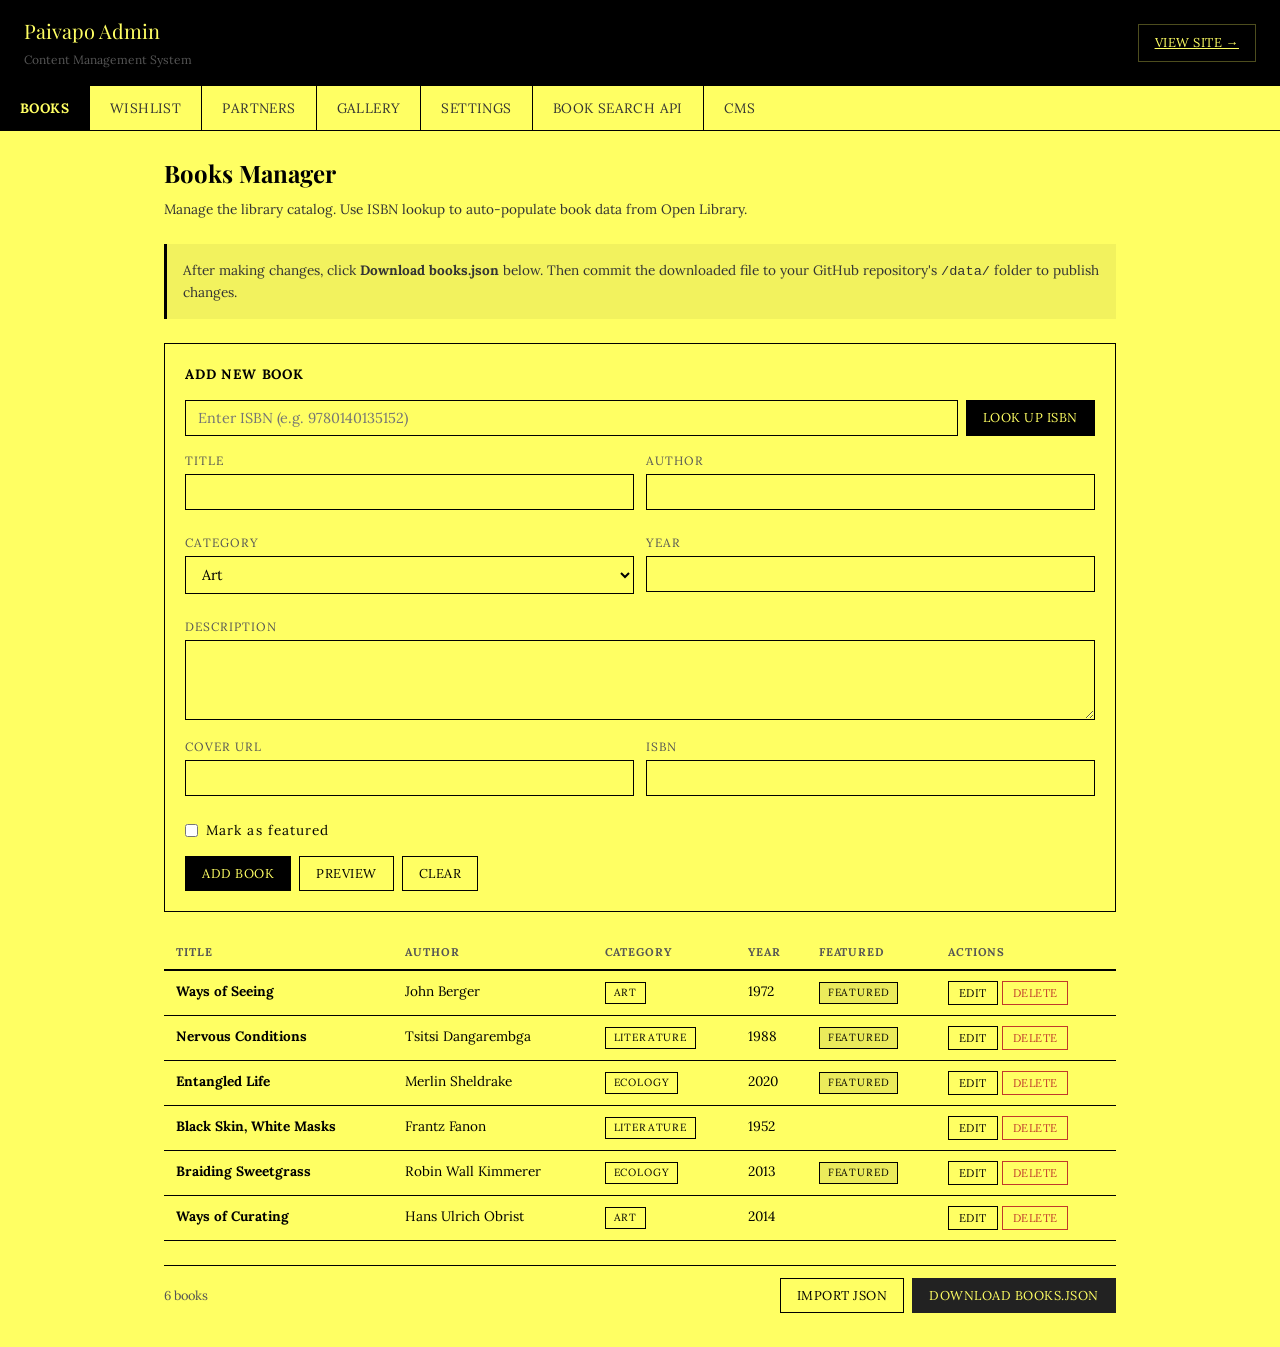
==== admin/index.html @ 8b125a79 "feat: full-width layout, grey borders, Decap CMS, and Open Library book search - Increase max-width " ====
<!DOCTYPE html>
<html lang="en">
<head>
  <meta charset="UTF-8">
  <meta name="viewport" content="width=device-width, initial-scale=1.0">
  <title>Admin — Paivapo Institution</title>
  <style>
    :root {
      --bg: #FFFF63;
      --surface: #FFFF63;
      --text: #000;
      --text-2: #333;
      --text-3: #555;
      --accent: #000;
      --accent-dark: #000;
      --border: #000;
      --danger: #C0392B;
      --success: #222;
      --font: 'Lora', Georgia, serif;
      --serif: 'Playfair Display', Georgia, serif;
    }

    * { margin: 0; padding: 0; box-sizing: border-box; }

    body {
      font-family: var(--font);
      background: var(--bg);
      color: var(--text);
      line-height: 1.5;
    }

    /* Layout */
    .admin-header {
      background: var(--text);
      color: var(--bg);
      padding: 16px 24px;
      display: flex;
      align-items: center;
      justify-content: space-between;
    }

    .admin-header h1 {
      font-family: var(--serif);
      font-size: 1.25rem;
      font-weight: 400;
    }

    .admin-header small {
      color: var(--text-3);
      font-size: 0.75rem;
    }

    .admin-nav {
      display: flex;
      gap: 0;
      background: var(--bg);
      padding: 0;
      border-bottom: 1px solid var(--border);
    }

    .admin-nav button {
      font-family: var(--font);
      font-size: 0.85rem;
      padding: 12px 20px;
      background: var(--surface);
      border: none;
      border-right: 1px solid var(--border);
      cursor: pointer;
      color: var(--text-2);
      letter-spacing: 0.03em;
      text-transform: uppercase;
      transition: all 0.2s;
    }

    .admin-nav button:hover { background: var(--text); color: var(--bg); }
    .admin-nav button.active {
      background: var(--text);
      color: var(--bg);
      font-weight: 700;
    }

    .panel { display: none; padding: 24px; max-width: 1000px; margin: 0 auto; }
    .panel.active { display: block; }

    .instructions {
      background: rgba(0,0,0,0.05);
      border-left: 3px solid var(--accent);
      padding: 16px;
      margin-bottom: 24px;
      font-size: 0.85rem;
      color: var(--text-2);
    }

    /* Form elements */
    label {
      display: block;
      font-size: 0.75rem;
      text-transform: uppercase;
      letter-spacing: 0.08em;
      color: var(--text-3);
      margin-bottom: 4px;
    }

    input, select, textarea {
      font-family: var(--font);
      font-size: 0.9rem;
      padding: 8px 12px;
      border: 1px solid var(--border);
      background: var(--surface);
      width: 100%;
      outline: none;
      transition: border-color 0.2s;
    }

    input:focus, select:focus, textarea:focus {
      border-color: var(--accent);
    }

    textarea { min-height: 80px; resize: vertical; }

    .form-row {
      display: grid;
      grid-template-columns: 1fr 1fr;
      gap: 12px;
      margin-bottom: 12px;
    }

    .form-group { margin-bottom: 12px; }

    .form-actions {
      display: flex;
      gap: 8px;
      margin-top: 16px;
    }

    /* Buttons */
    .btn {
      font-family: var(--font);
      font-size: 0.8rem;
      letter-spacing: 0.04em;
      text-transform: uppercase;
      padding: 8px 16px;
      border: 1px solid transparent;
      cursor: pointer;
      transition: all 0.2s;
    }

    .btn-primary { background: var(--accent); color: var(--bg); border-color: var(--accent); }
    .btn-primary:hover { background: var(--text-2); }
    .btn-outline { background: transparent; border-color: var(--border); color: var(--text); }
    .btn-outline:hover { border-color: var(--accent); color: var(--accent); }
    .btn-danger { background: transparent; border-color: var(--danger); color: var(--danger); }
    .btn-danger:hover { background: var(--danger); color: #fff; }
    .btn-success { background: var(--success); color: var(--bg); border-color: var(--success); }
    .btn-sm { padding: 4px 10px; font-size: 0.7rem; }

    /* Tables */
    table {
      width: 100%;
      border-collapse: collapse;
      margin-top: 16px;
      font-size: 0.85rem;
    }

    th {
      text-align: left;
      font-size: 0.7rem;
      text-transform: uppercase;
      letter-spacing: 0.08em;
      color: var(--text-3);
      padding: 8px 12px;
      border-bottom: 2px solid var(--border);
    }

    td {
      padding: 10px 12px;
      border-bottom: 1px solid var(--border);
      vertical-align: top;
    }

    tr:hover { background: rgba(0,0,0,0.05); }

    .tag {
      display: inline-block;
      font-size: 0.65rem;
      text-transform: uppercase;
      letter-spacing: 0.08em;
      padding: 2px 8px;
      border: 1px solid var(--border);
      color: var(--accent);
    }

    .tag--featured { border-color: var(--accent); background: rgba(0,0,0,0.08); }

    /* Section header */
    .section-title {
      font-family: var(--serif);
      font-size: 1.5rem;
      margin-bottom: 8px;
    }

    .section-desc {
      color: var(--text-2);
      font-size: 0.85rem;
      margin-bottom: 24px;
    }

    /* Card form area */
    .add-form {
      background: var(--surface);
      border: 1px solid var(--border);
      padding: 20px;
      margin-bottom: 24px;
    }

    .add-form h3 {
      font-size: 0.85rem;
      text-transform: uppercase;
      letter-spacing: 0.06em;
      color: var(--accent);
      margin-bottom: 16px;
    }

    /* ISBN lookup */
    .isbn-row {
      display: flex;
      gap: 8px;
      margin-bottom: 16px;
    }

    .isbn-row input { flex: 1; }

    .status-msg {
      font-size: 0.8rem;
      padding: 8px 12px;
      margin-top: 8px;
    }

    .status-msg.success { color: var(--success); background: rgba(39,174,96,0.08); }
    .status-msg.error { color: var(--danger); background: rgba(192,57,43,0.08); }

    /* Preview */
    .preview-card {
      border: 1px solid var(--border);
      display: flex;
      gap: 16px;
      padding: 16px;
      margin-top: 16px;
      background: var(--bg);
    }

    .preview-card img {
      width: 80px;
      height: 120px;
      object-fit: cover;
      background: var(--border);
    }

    .preview-card h4 {
      font-family: var(--serif);
      font-size: 1.1rem;
      margin-bottom: 4px;
    }

    .preview-card p {
      font-size: 0.8rem;
      color: var(--text-2);
      margin-bottom: 4px;
    }

    .checkbox-group {
      display: flex;
      align-items: center;
      gap: 8px;
    }

    .checkbox-group input[type="checkbox"] {
      width: auto;
    }

    /* Export bar */
    .export-bar {
      display: flex;
      justify-content: space-between;
      align-items: center;
      padding: 12px 0;
      border-top: 1px solid var(--border);
      margin-top: 24px;
    }

    .export-bar span {
      font-size: 0.8rem;
      color: var(--text-3);
    }

    @media (max-width: 768px) {
      .form-row { grid-template-columns: 1fr; }
      .admin-nav { flex-wrap: wrap; }
      .admin-nav button { flex: 1; min-width: 100px; text-align: center; }
    }
  </style>
  <link rel="preconnect" href="https://fonts.googleapis.com">
  <link rel="preconnect" href="https://fonts.gstatic.com" crossorigin>
  <link href="https://fonts.googleapis.com/css2?family=Playfair+Display:wght@400;700;900&family=Lora:wght@400;500;700&display=swap" rel="stylesheet">
</head>
<body>

  <header class="admin-header">
    <div>
      <h1>Paivapo Admin</h1>
      <small>Content Management System</small>
    </div>
    <a href="../index.html" class="btn btn-outline" style="color:var(--bg);border-color:rgba(255,255,99,0.3);">View Site &rarr;</a>
  </header>

  <nav class="admin-nav">
    <button class="active" data-panel="books">Books</button>
    <button data-panel="wishlist">Wishlist</button>
    <button data-panel="partners">Partners</button>
    <button data-panel="gallery">Gallery</button>
    <button data-panel="settings">Settings</button>
    <a href="book-search.html" style="font-family:var(--font);font-size:0.85rem;padding:12px 20px;background:var(--surface);border:none;border-right:1px solid var(--border);color:var(--text-2);letter-spacing:0.03em;text-transform:uppercase;text-decoration:none;display:flex;align-items:center;">Book Search API</a>
    <a href="/cms/" style="font-family:var(--font);font-size:0.85rem;padding:12px 20px;background:var(--surface);border:none;color:var(--text-2);letter-spacing:0.03em;text-transform:uppercase;text-decoration:none;display:flex;align-items:center;">CMS</a>
  </nav>

  <!-- ==================== BOOKS PANEL ==================== -->
  <div id="panel-books" class="panel active">
    <h2 class="section-title">Books Manager</h2>
    <p class="section-desc">Manage the library catalog. Use ISBN lookup to auto-populate book data from Open Library.</p>

    <div class="instructions">
      After making changes, click <strong>Download books.json</strong> below. Then commit the downloaded file to your GitHub repository's <code>/data/</code> folder to publish changes.
    </div>

    <div class="add-form">
      <h3>Add New Book</h3>

      <!-- ISBN Lookup -->
      <div class="isbn-row">
        <input type="text" id="isbn-input" placeholder="Enter ISBN (e.g. 9780140135152)">
        <button class="btn btn-primary" id="isbn-lookup">Look Up ISBN</button>
      </div>
      <div id="isbn-status"></div>

      <div class="form-row">
        <div class="form-group">
          <label for="book-title">Title</label>
          <input type="text" id="book-title">
        </div>
        <div class="form-group">
          <label for="book-author">Author</label>
          <input type="text" id="book-author">
        </div>
      </div>
      <div class="form-row">
        <div class="form-group">
          <label for="book-category">Category</label>
          <select id="book-category">
            <option value="art">Art</option>
            <option value="ecology">Ecology</option>
            <option value="literature">Literature</option>
          </select>
        </div>
        <div class="form-group">
          <label for="book-year">Year</label>
          <input type="number" id="book-year">
        </div>
      </div>
      <div class="form-group">
        <label for="book-description">Description</label>
        <textarea id="book-description"></textarea>
      </div>
      <div class="form-row">
        <div class="form-group">
          <label for="book-cover">Cover URL</label>
          <input type="text" id="book-cover">
        </div>
        <div class="form-group">
          <label for="book-isbn-val">ISBN</label>
          <input type="text" id="book-isbn-val" readonly>
        </div>
      </div>
      <div class="checkbox-group" style="margin-bottom:12px;">
        <input type="checkbox" id="book-featured">
        <label for="book-featured" style="margin:0;text-transform:none;font-size:0.85rem;color:var(--text);">Mark as featured</label>
      </div>

      <!-- Preview -->
      <div id="book-preview" style="display:none;">
        <label style="margin-bottom:8px;">Preview</label>
        <div class="preview-card">
          <img id="preview-cover" src="" alt="Book cover preview">
          <div>
            <h4 id="preview-title"></h4>
            <p id="preview-author"></p>
            <p id="preview-category" style="color:var(--accent);text-transform:uppercase;font-size:0.7rem;letter-spacing:0.08em;"></p>
            <p id="preview-desc"></p>
          </div>
        </div>
      </div>

      <div class="form-actions">
        <button class="btn btn-primary" id="add-book">Add Book</button>
        <button class="btn btn-outline" id="preview-book">Preview</button>
        <button class="btn btn-outline" id="clear-book-form">Clear</button>
      </div>
    </div>

    <table id="books-table">
      <thead>
        <tr>
          <th>Title</th>
          <th>Author</th>
          <th>Category</th>
          <th>Year</th>
          <th>Featured</th>
          <th>Actions</th>
        </tr>
      </thead>
      <tbody></tbody>
    </table>

    <div class="export-bar">
      <span id="books-count">0 books</span>
      <div style="display:flex;gap:8px;">
        <button class="btn btn-outline" id="import-books">Import JSON</button>
        <button class="btn btn-success" id="export-books">Download books.json</button>
      </div>
    </div>
    <input type="file" id="import-books-file" accept=".json" style="display:none">
  </div>

  <!-- ==================== WISHLIST PANEL ==================== -->
  <div id="panel-wishlist" class="panel">
    <h2 class="section-title">Wishlist Manager</h2>
    <p class="section-desc">Books we need — titles displayed on the "Books We Need" page.</p>

    <div class="instructions">
      After making changes, click <strong>Download wishlist.json</strong>. Commit the file to <code>/data/</code> to publish.
    </div>

    <div class="add-form">
      <h3>Add Wishlist Item</h3>
      <div class="form-row">
        <div class="form-group">
          <label for="wish-title">Title</label>
          <input type="text" id="wish-title">
        </div>
        <div class="form-group">
          <label for="wish-author">Author</label>
          <input type="text" id="wish-author">
        </div>
      </div>
      <div class="form-row">
        <div class="form-group">
          <label for="wish-category">Category</label>
          <select id="wish-category">
            <option value="art">Art</option>
            <option value="ecology">Ecology</option>
            <option value="literature">Literature</option>
          </select>
        </div>
        <div class="form-group">
          <label for="wish-amazon">Amazon URL</label>
          <input type="url" id="wish-amazon">
        </div>
      </div>
      <div class="form-group">
        <label for="wish-reason">Why We Need It</label>
        <textarea id="wish-reason"></textarea>
      </div>
      <div class="form-actions">
        <button class="btn btn-primary" id="add-wish">Add to Wishlist</button>
        <button class="btn btn-outline" id="clear-wish-form">Clear</button>
      </div>
    </div>

    <table id="wishlist-table">
      <thead>
        <tr>
          <th>Title</th>
          <th>Author</th>
          <th>Category</th>
          <th>Reason</th>
          <th>Actions</th>
        </tr>
      </thead>
      <tbody></tbody>
    </table>

    <div class="export-bar">
      <span id="wishlist-count">0 items</span>
      <div style="display:flex;gap:8px;">
        <button class="btn btn-outline" id="import-wishlist">Import JSON</button>
        <button class="btn btn-success" id="export-wishlist">Download wishlist.json</button>
      </div>
    </div>
    <input type="file" id="import-wishlist-file" accept=".json" style="display:none">
  </div>

  <!-- ==================== PARTNERS PANEL ==================== -->
  <div id="panel-partners" class="panel">
    <h2 class="section-title">Partners Manager</h2>
    <p class="section-desc">Manage partners and sponsors displayed on the Partners page.</p>

    <div class="instructions">
      After making changes, click <strong>Download partners.json</strong>. Commit the file to <code>/data/</code> to publish.
    </div>

    <div class="add-form">
      <h3>Add Partner</h3>
      <div class="form-row">
        <div class="form-group">
          <label for="partner-name">Name</label>
          <input type="text" id="partner-name">
        </div>
        <div class="form-group">
          <label for="partner-tier">Tier</label>
          <select id="partner-tier">
            <option value="founding">Founding Partner</option>
            <option value="partner">Partner</option>
            <option value="supporter">Supporter</option>
          </select>
        </div>
      </div>
      <div class="form-row">
        <div class="form-group">
          <label for="partner-url">Website URL</label>
          <input type="url" id="partner-url">
        </div>
        <div class="form-group">
          <label for="partner-logo">Logo URL</label>
          <input type="text" id="partner-logo" value="/assets/images/placeholder.svg">
        </div>
      </div>
      <div class="form-group">
        <label for="partner-desc">Description</label>
        <textarea id="partner-desc"></textarea>
      </div>
      <div class="form-actions">
        <button class="btn btn-primary" id="add-partner">Add Partner</button>
        <button class="btn btn-outline" id="clear-partner-form">Clear</button>
      </div>
    </div>

    <table id="partners-table">
      <thead>
        <tr>
          <th>Name</th>
          <th>Tier</th>
          <th>URL</th>
          <th>Actions</th>
        </tr>
      </thead>
      <tbody></tbody>
    </table>

    <div class="export-bar">
      <span id="partners-count">0 partners</span>
      <div style="display:flex;gap:8px;">
        <button class="btn btn-outline" id="import-partners">Import JSON</button>
        <button class="btn btn-success" id="export-partners">Download partners.json</button>
      </div>
    </div>
    <input type="file" id="import-partners-file" accept=".json" style="display:none">
  </div>

  <!-- ==================== GALLERY PANEL ==================== -->
  <div id="panel-gallery" class="panel">
    <h2 class="section-title">Gallery Manager</h2>
    <p class="section-desc">Manage photos displayed on the Visit Us page.</p>

    <div class="instructions">
      After making changes, click <strong>Download gallery.json</strong>. Commit the file to <code>/data/</code> to publish.
    </div>

    <div class="add-form">
      <h3>Add Image</h3>
      <div class="form-row">
        <div class="form-group">
          <label for="gallery-url">Image URL</label>
          <input type="text" id="gallery-url" value="/assets/images/placeholder.svg">
        </div>
        <div class="form-group">
          <label for="gallery-alt">Alt Text</label>
          <input type="text" id="gallery-alt">
        </div>
      </div>
      <div class="form-group">
        <label for="gallery-caption">Caption</label>
        <input type="text" id="gallery-caption">
      </div>
      <div class="form-actions">
        <button class="btn btn-primary" id="add-gallery">Add Image</button>
        <button class="btn btn-outline" id="clear-gallery-form">Clear</button>
      </div>
    </div>

    <table id="gallery-table">
      <thead>
        <tr>
          <th>Image</th>
          <th>Caption</th>
          <th>Alt Text</th>
          <th>Actions</th>
        </tr>
      </thead>
      <tbody></tbody>
    </table>

    <div class="export-bar">
      <span id="gallery-count">0 images</span>
      <div style="display:flex;gap:8px;">
        <button class="btn btn-outline" id="import-gallery">Import JSON</button>
        <button class="btn btn-success" id="export-gallery">Download gallery.json</button>
      </div>
    </div>
    <input type="file" id="import-gallery-file" accept=".json" style="display:none">
  </div>

  <!-- ==================== SETTINGS PANEL ==================== -->
  <div id="panel-settings" class="panel">
    <h2 class="section-title">Site Settings</h2>
    <p class="section-desc">Edit site-wide settings — tagline, contact info, opening date, and more.</p>

    <div class="instructions">
      After making changes, click <strong>Download settings.json</strong>. Commit the file to <code>/data/</code> to publish.
    </div>

    <div class="add-form">
      <div class="form-group">
        <label for="set-name">Site Name</label>
        <input type="text" id="set-name">
      </div>
      <div class="form-group">
        <label for="set-tagline">Tagline</label>
        <input type="text" id="set-tagline">
      </div>
      <div class="form-group">
        <label for="set-mission">Mission Statement</label>
        <textarea id="set-mission" style="min-height:100px;"></textarea>
      </div>
      <div class="form-row">
        <div class="form-group">
          <label for="set-opening">Opening Date</label>
          <input type="date" id="set-opening">
        </div>
        <div class="form-group">
          <label for="set-email">Email</label>
          <input type="email" id="set-email">
        </div>
      </div>
      <div class="form-row">
        <div class="form-group">
          <label for="set-location">Location</label>
          <input type="text" id="set-location">
        </div>
        <div class="form-group">
          <label for="set-london">London Office</label>
          <input type="text" id="set-london">
        </div>
      </div>
      <div class="form-row">
        <div class="form-group">
          <label for="set-instagram">Instagram URL</label>
          <input type="url" id="set-instagram">
        </div>
        <div class="form-group">
          <label for="set-hours">Opening Hours</label>
          <input type="text" id="set-hours">
        </div>
      </div>
      <div class="form-group">
        <label for="set-charity">Charity Note</label>
        <textarea id="set-charity"></textarea>
      </div>
      <div class="form-group">
        <label for="set-amazon">Amazon Wishlist URL</label>
        <input type="url" id="set-amazon">
      </div>
      <div class="form-group">
        <label for="set-biennale">Biennale Note</label>
        <textarea id="set-biennale"></textarea>
      </div>
      <div class="form-actions">
        <button class="btn btn-success" id="export-settings">Download settings.json</button>
        <button class="btn btn-outline" id="import-settings">Import JSON</button>
      </div>
      <input type="file" id="import-settings-file" accept=".json" style="display:none">
    </div>
  </div>

  <script>
  (function() {
    'use strict';

    // ---- State ----
    let books = [];
    let wishlist = [];
    let partners = [];
    let gallery = [];
    let settings = {};

    // ---- Tab Navigation ----
    document.querySelectorAll('.admin-nav button').forEach(btn => {
      btn.addEventListener('click', () => {
        document.querySelectorAll('.admin-nav button').forEach(b => b.classList.remove('active'));
        document.querySelectorAll('.panel').forEach(p => p.classList.remove('active'));
        btn.classList.add('active');
        document.getElementById('panel-' + btn.dataset.panel).classList.add('active');
      });
    });

    // ---- Utility: generate ID ----
    function genId(prefix) {
      return prefix + Date.now().toString(36);
    }

    // ---- Utility: download JSON ----
    function downloadJSON(data, filename) {
      const blob = new Blob([JSON.stringify(data, null, 2)], { type: 'application/json' });
      const url = URL.createObjectURL(blob);
      const a = document.createElement('a');
      a.href = url;
      a.download = filename;
      a.click();
      URL.revokeObjectURL(url);
    }

    // ---- Utility: import JSON ----
    function importJSON(fileInput, callback) {
      fileInput.addEventListener('change', (e) => {
        const file = e.target.files[0];
        if (!file) return;
        const reader = new FileReader();
        reader.onload = (ev) => {
          try {
            const data = JSON.parse(ev.target.result);
            callback(data);
          } catch (err) {
            alert('Invalid JSON file.');
          }
        };
        reader.readAsText(file);
        fileInput.value = '';
      });
    }

    // ---- Utility: truncate text ----
    function trunc(str, len) {
      if (!str) return '';
      return str.length > len ? str.substring(0, len) + '...' : str;
    }

    // ============================================================
    //  BOOKS
    // ============================================================

    const booksTable = document.querySelector('#books-table tbody');

    function renderBooks() {
      booksTable.innerHTML = books.map((b, i) => `
        <tr>
          <td><strong>${b.title}</strong></td>
          <td>${b.author}</td>
          <td><span class="tag">${b.category}</span></td>
          <td>${b.year || ''}</td>
          <td>${b.featured ? '<span class="tag tag--featured">Featured</span>' : ''}</td>
          <td>
            <button class="btn btn-sm btn-outline" onclick="editBook(${i})">Edit</button>
            <button class="btn btn-sm btn-danger" onclick="deleteBook(${i})">Delete</button>
          </td>
        </tr>
      `).join('');
      document.getElementById('books-count').textContent = books.length + ' book' + (books.length !== 1 ? 's' : '');
    }

    // ISBN Lookup
    document.getElementById('isbn-lookup').addEventListener('click', async () => {
      const isbn = document.getElementById('isbn-input').value.replace(/[-\s]/g, '');
      const status = document.getElementById('isbn-status');
      if (!isbn) { status.innerHTML = '<div class="status-msg error">Please enter an ISBN.</div>'; return; }

      status.innerHTML = '<div class="status-msg">Looking up ISBN...</div>';

      try {
        const res = await fetch('https://openlibrary.org/api/books?bibkeys=ISBN:' + isbn + '&format=json&jscmd=data');
        const data = await res.json();
        const key = 'ISBN:' + isbn;

        if (!data[key]) {
          status.innerHTML = '<div class="status-msg error">Book not found. Try a different ISBN or enter details manually.</div>';
          return;
        }

        const book = data[key];
        document.getElementById('book-title').value = book.title || '';
        document.getElementById('book-author').value = (book.authors && book.authors[0]) ? book.authors[0].name : '';
        document.getElementById('book-description').value = book.excerpts ? book.excerpts[0].text : (book.subjects ? book.subjects.slice(0, 3).map(s => s.name).join(', ') : '');
        document.getElementById('book-cover').value = book.cover ? (book.cover.large || book.cover.medium || '') : 'https://covers.openlibrary.org/b/isbn/' + isbn + '-L.jpg';
        document.getElementById('book-year').value = book.publish_date ? book.publish_date.match(/\d{4}/)?.[0] || '' : '';
        document.getElementById('book-isbn-val').value = isbn;

        status.innerHTML = '<div class="status-msg success">Book found! Review the details and click Add Book.</div>';
      } catch (err) {
        status.innerHTML = '<div class="status-msg error">Lookup failed. Check your connection and try again.</div>';
      }
    });

    // Preview book
    document.getElementById('preview-book').addEventListener('click', () => {
      const preview = document.getElementById('book-preview');
      preview.style.display = 'block';
      document.getElementById('preview-title').textContent = document.getElementById('book-title').value || 'Title';
      document.getElementById('preview-author').textContent = document.getElementById('book-author').value || 'Author';
      document.getElementById('preview-category').textContent = document.getElementById('book-category').value;
      document.getElementById('preview-desc').textContent = trunc(document.getElementById('book-description').value, 120);
      document.getElementById('preview-cover').src = document.getElementById('book-cover').value || '';
    });

    // Add book
    document.getElementById('add-book').addEventListener('click', () => {
      const title = document.getElementById('book-title').value.trim();
      const author = document.getElementById('book-author').value.trim();
      if (!title || !author) { alert('Title and author are required.'); return; }

      const editIdx = document.getElementById('add-book').dataset.editIndex;

      const bookData = {
        id: editIdx !== undefined ? books[editIdx].id : genId(''),
        isbn: document.getElementById('book-isbn-val').value || document.getElementById('isbn-input').value.replace(/[-\s]/g, ''),
        title: title,
        author: author,
        category: document.getElementById('book-category').value,
        description: document.getElementById('book-description').value.trim(),
        cover_url: document.getElementById('book-cover').value.trim(),
        year: parseInt(document.getElementById('book-year').value) || null,
        added_date: editIdx !== undefined ? books[editIdx].added_date : new Date().toISOString().split('T')[0],
        featured: document.getElementById('book-featured').checked
      };

      if (editIdx !== undefined) {
        books[parseInt(editIdx)] = bookData;
        delete document.getElementById('add-book').dataset.editIndex;
        document.getElementById('add-book').textContent = 'Add Book';
      } else {
        books.push(bookData);
      }

      clearBookForm();
      renderBooks();
    });

    window.editBook = function(i) {
      const b = books[i];
      document.getElementById('isbn-input').value = b.isbn || '';
      document.getElementById('book-title').value = b.title;
      document.getElementById('book-author').value = b.author;
      document.getElementById('book-category').value = b.category;
      document.getElementById('book-year').value = b.year || '';
      document.getElementById('book-description').value = b.description || '';
      document.getElementById('book-cover').value = b.cover_url || '';
      document.getElementById('book-isbn-val').value = b.isbn || '';
      document.getElementById('book-featured').checked = b.featured || false;
      document.getElementById('add-book').dataset.editIndex = i;
      document.getElementById('add-book').textContent = 'Update Book';
      window.scrollTo({ top: 0, behavior: 'smooth' });
    };

    window.deleteBook = function(i) {
      if (confirm('Delete "' + books[i].title + '"?')) {
        books.splice(i, 1);
        renderBooks();
      }
    };

    function clearBookForm() {
      ['isbn-input','book-title','book-author','book-description','book-cover','book-year','book-isbn-val'].forEach(id => document.getElementById(id).value = '');
      document.getElementById('book-category').value = 'art';
      document.getElementById('book-featured').checked = false;
      document.getElementById('book-preview').style.display = 'none';
      document.getElementById('isbn-status').innerHTML = '';
      delete document.getElementById('add-book').dataset.editIndex;
      document.getElementById('add-book').textContent = 'Add Book';
    }

    document.getElementById('clear-book-form').addEventListener('click', clearBookForm);
    document.getElementById('export-books').addEventListener('click', () => downloadJSON(books, 'books.json'));
    document.getElementById('import-books').addEventListener('click', () => document.getElementById('import-books-file').click());
    importJSON(document.getElementById('import-books-file'), (data) => { books = data; renderBooks(); });

    // ============================================================
    //  WISHLIST
    // ============================================================

    const wishTable = document.querySelector('#wishlist-table tbody');

    function renderWishlist() {
      wishTable.innerHTML = wishlist.map((w, i) => `
        <tr>
          <td><strong>${w.title}</strong></td>
          <td>${w.author}</td>
          <td><span class="tag">${w.category}</span></td>
          <td>${trunc(w.reason, 60)}</td>
          <td>
            <button class="btn btn-sm btn-outline" onclick="editWish(${i})">Edit</button>
            <button class="btn btn-sm btn-danger" onclick="deleteWish(${i})">Delete</button>
          </td>
        </tr>
      `).join('');
      document.getElementById('wishlist-count').textContent = wishlist.length + ' item' + (wishlist.length !== 1 ? 's' : '');
    }

    document.getElementById('add-wish').addEventListener('click', () => {
      const title = document.getElementById('wish-title').value.trim();
      const author = document.getElementById('wish-author').value.trim();
      if (!title || !author) { alert('Title and author are required.'); return; }

      const editIdx = document.getElementById('add-wish').dataset.editIndex;

      const item = {
        id: editIdx !== undefined ? wishlist[editIdx].id : genId('w'),
        title: title,
        author: author,
        category: document.getElementById('wish-category').value,
        reason: document.getElementById('wish-reason').value.trim(),
        amazon_url: document.getElementById('wish-amazon').value.trim()
      };

      if (editIdx !== undefined) {
        wishlist[parseInt(editIdx)] = item;
        delete document.getElementById('add-wish').dataset.editIndex;
        document.getElementById('add-wish').textContent = 'Add to Wishlist';
      } else {
        wishlist.push(item);
      }

      clearWishForm();
      renderWishlist();
    });

    window.editWish = function(i) {
      const w = wishlist[i];
      document.getElementById('wish-title').value = w.title;
      document.getElementById('wish-author').value = w.author;
      document.getElementById('wish-category').value = w.category;
      document.getElementById('wish-reason').value = w.reason || '';
      document.getElementById('wish-amazon').value = w.amazon_url || '';
      document.getElementById('add-wish').dataset.editIndex = i;
      document.getElementById('add-wish').textContent = 'Update Item';
      window.scrollTo({ top: 0, behavior: 'smooth' });
    };

    window.deleteWish = function(i) {
      if (confirm('Delete "' + wishlist[i].title + '"?')) {
        wishlist.splice(i, 1);
        renderWishlist();
      }
    };

    function clearWishForm() {
      ['wish-title','wish-author','wish-reason','wish-amazon'].forEach(id => document.getElementById(id).value = '');
      document.getElementById('wish-category').value = 'art';
      delete document.getElementById('add-wish').dataset.editIndex;
      document.getElementById('add-wish').textContent = 'Add to Wishlist';
    }

    document.getElementById('clear-wish-form').addEventListener('click', clearWishForm);
    document.getElementById('export-wishlist').addEventListener('click', () => downloadJSON(wishlist, 'wishlist.json'));
    document.getElementById('import-wishlist').addEventListener('click', () => document.getElementById('import-wishlist-file').click());
    importJSON(document.getElementById('import-wishlist-file'), (data) => { wishlist = data; renderWishlist(); });

    // ============================================================
    //  PARTNERS
    // ============================================================

    const partnersTable = document.querySelector('#partners-table tbody');

    function renderPartners() {
      partnersTable.innerHTML = partners.map((p, i) => `
        <tr>
          <td><strong>${p.name}</strong></td>
          <td><span class="tag">${p.tier}</span></td>
          <td>${trunc(p.url, 40)}</td>
          <td>
            <button class="btn btn-sm btn-outline" onclick="editPartner(${i})">Edit</button>
            <button class="btn btn-sm btn-danger" onclick="deletePartner(${i})">Delete</button>
          </td>
        </tr>
      `).join('');
      document.getElementById('partners-count').textContent = partners.length + ' partner' + (partners.length !== 1 ? 's' : '');
    }

    document.getElementById('add-partner').addEventListener('click', () => {
      const name = document.getElementById('partner-name').value.trim();
      if (!name) { alert('Partner name is required.'); return; }

      const editIdx = document.getElementById('add-partner').dataset.editIndex;

      const item = {
        id: editIdx !== undefined ? partners[editIdx].id : genId('p'),
        name: name,
        tier: document.getElementById('partner-tier').value,
        logo_url: document.getElementById('partner-logo').value.trim() || '/assets/images/placeholder.svg',
        url: document.getElementById('partner-url').value.trim(),
        description: document.getElementById('partner-desc').value.trim()
      };

      if (editIdx !== undefined) {
        partners[parseInt(editIdx)] = item;
        delete document.getElementById('add-partner').dataset.editIndex;
        document.getElementById('add-partner').textContent = 'Add Partner';
      } else {
        partners.push(item);
      }

      clearPartnerForm();
      renderPartners();
    });

    window.editPartner = function(i) {
      const p = partners[i];
      document.getElementById('partner-name').value = p.name;
      document.getElementById('partner-tier').value = p.tier;
      document.getElementById('partner-url').value = p.url || '';
      document.getElementById('partner-logo').value = p.logo_url || '';
      document.getElementById('partner-desc').value = p.description || '';
      document.getElementById('add-partner').dataset.editIndex = i;
      document.getElementById('add-partner').textContent = 'Update Partner';
      window.scrollTo({ top: 0, behavior: 'smooth' });
    };

    window.deletePartner = function(i) {
      if (confirm('Delete "' + partners[i].name + '"?')) {
        partners.splice(i, 1);
        renderPartners();
      }
    };

    function clearPartnerForm() {
      ['partner-name','partner-url','partner-desc'].forEach(id => document.getElementById(id).value = '');
      document.getElementById('partner-tier').value = 'founding';
      document.getElementById('partner-logo').value = '/assets/images/placeholder.svg';
      delete document.getElementById('add-partner').dataset.editIndex;
      document.getElementById('add-partner').textContent = 'Add Partner';
    }

    document.getElementById('clear-partner-form').addEventListener('click', clearPartnerForm);
    document.getElementById('export-partners').addEventListener('click', () => downloadJSON(partners, 'partners.json'));
    document.getElementById('import-partners').addEventListener('click', () => document.getElementById('import-partners-file').click());
    importJSON(document.getElementById('import-partners-file'), (data) => { partners = data; renderPartners(); });

    // ============================================================
    //  GALLERY
    // ============================================================

    const galleryTable = document.querySelector('#gallery-table tbody');

    function renderGallery() {
      galleryTable.innerHTML = gallery.map((g, i) => `
        <tr>
          <td><img src="${g.image_url}" alt="${g.alt}" style="width:60px;height:45px;object-fit:cover;background:var(--border);"></td>
          <td>${g.caption}</td>
          <td>${trunc(g.alt, 40)}</td>
          <td>
            <button class="btn btn-sm btn-outline" onclick="editGallery(${i})">Edit</button>
            <button class="btn btn-sm btn-danger" onclick="deleteGallery(${i})">Delete</button>
          </td>
        </tr>
      `).join('');
      document.getElementById('gallery-count').textContent = gallery.length + ' image' + (gallery.length !== 1 ? 's' : '');
    }

    document.getElementById('add-gallery').addEventListener('click', () => {
      const url = document.getElementById('gallery-url').value.trim();
      const caption = document.getElementById('gallery-caption').value.trim();
      if (!url || !caption) { alert('Image URL and caption are required.'); return; }

      const editIdx = document.getElementById('add-gallery').dataset.editIndex;

      const item = {
        id: editIdx !== undefined ? gallery[editIdx].id : genId('g'),
        image_url: url,
        caption: caption,
        alt: document.getElementById('gallery-alt').value.trim() || caption
      };

      if (editIdx !== undefined) {
        gallery[parseInt(editIdx)] = item;
        delete document.getElementById('add-gallery').dataset.editIndex;
        document.getElementById('add-gallery').textContent = 'Add Image';
      } else {
        gallery.push(item);
      }

      clearGalleryForm();
      renderGallery();
    });

    window.editGallery = function(i) {
      const g = gallery[i];
      document.getElementById('gallery-url').value = g.image_url;
      document.getElementById('gallery-caption').value = g.caption;
      document.getElementById('gallery-alt').value = g.alt || '';
      document.getElementById('add-gallery').dataset.editIndex = i;
      document.getElementById('add-gallery').textContent = 'Update Image';
      window.scrollTo({ top: 0, behavior: 'smooth' });
    };

    window.deleteGallery = function(i) {
      if (confirm('Delete this image?')) {
        gallery.splice(i, 1);
        renderGallery();
      }
    };

    function clearGalleryForm() {
      document.getElementById('gallery-url').value = '/assets/images/placeholder.svg';
      document.getElementById('gallery-caption').value = '';
      document.getElementById('gallery-alt').value = '';
      delete document.getElementById('add-gallery').dataset.editIndex;
      document.getElementById('add-gallery').textContent = 'Add Image';
    }

    document.getElementById('clear-gallery-form').addEventListener('click', clearGalleryForm);
    document.getElementById('export-gallery').addEventListener('click', () => downloadJSON(gallery, 'gallery.json'));
    document.getElementById('import-gallery').addEventListener('click', () => document.getElementById('import-gallery-file').click());
    importJSON(document.getElementById('import-gallery-file'), (data) => { gallery = data; renderGallery(); });

    // ============================================================
    //  SETTINGS
    // ============================================================

    function loadSettingsUI() {
      document.getElementById('set-name').value = settings.site_name || '';
      document.getElementById('set-tagline').value = settings.tagline || '';
      document.getElementById('set-mission').value = settings.mission || '';
      document.getElementById('set-opening').value = settings.opening_date || '';
      document.getElementById('set-email').value = settings.email || '';
      document.getElementById('set-location').value = settings.location || '';
      document.getElementById('set-london').value = settings.london_office || '';
      document.getElementById('set-instagram').value = settings.instagram || '';
      document.getElementById('set-hours').value = settings.opening_hours || '';
      document.getElementById('set-charity').value = settings.charity_note || '';
      document.getElementById('set-amazon').value = settings.amazon_wishlist_url || '';
      document.getElementById('set-biennale').value = settings.biennale_note || '';
    }

    function readSettingsUI() {
      return {
        site_name: document.getElementById('set-name').value,
        tagline: document.getElementById('set-tagline').value,
        mission: document.getElementById('set-mission').value,
        opening_date: document.getElementById('set-opening').value,
        email: document.getElementById('set-email').value,
        location: document.getElementById('set-location').value,
        london_office: document.getElementById('set-london').value,
        instagram: document.getElementById('set-instagram').value,
        twitter: settings.twitter || '',
        charity_note: document.getElementById('set-charity').value,
        amazon_wishlist_url: document.getElementById('set-amazon').value,
        biennale_note: document.getElementById('set-biennale').value,
        founder: settings.founder || 'Felix Shumba',
        opening_hours: document.getElementById('set-hours').value,
        map_lat: settings.map_lat || '-17.8292',
        map_lng: settings.map_lng || '31.0522'
      };
    }

    document.getElementById('export-settings').addEventListener('click', () => {
      settings = readSettingsUI();
      downloadJSON(settings, 'settings.json');
    });

    document.getElementById('import-settings').addEventListener('click', () => document.getElementById('import-settings-file').click());
    importJSON(document.getElementById('import-settings-file'), (data) => { settings = data; loadSettingsUI(); });

    // ============================================================
    //  INIT — Load existing data from /data/ JSON files
    // ============================================================

    async function loadData(path) {
      try {
        const res = await fetch('../data/' + path);
        if (!res.ok) return null;
        return await res.json();
      } catch { return null; }
    }

    async function init() {
      const [b, w, p, g, s] = await Promise.all([
        loadData('books.json'),
        loadData('wishlist.json'),
        loadData('partners.json'),
        loadData('gallery.json'),
        loadData('settings.json')
      ]);

      if (b) books = b;
      if (w) wishlist = w;
      if (p) partners = p;
      if (g) gallery = g;
      if (s) settings = s;

      renderBooks();
      renderWishlist();
      renderPartners();
      renderGallery();
      loadSettingsUI();
    }

    init();
  })();
  </script>
</body>
</html>
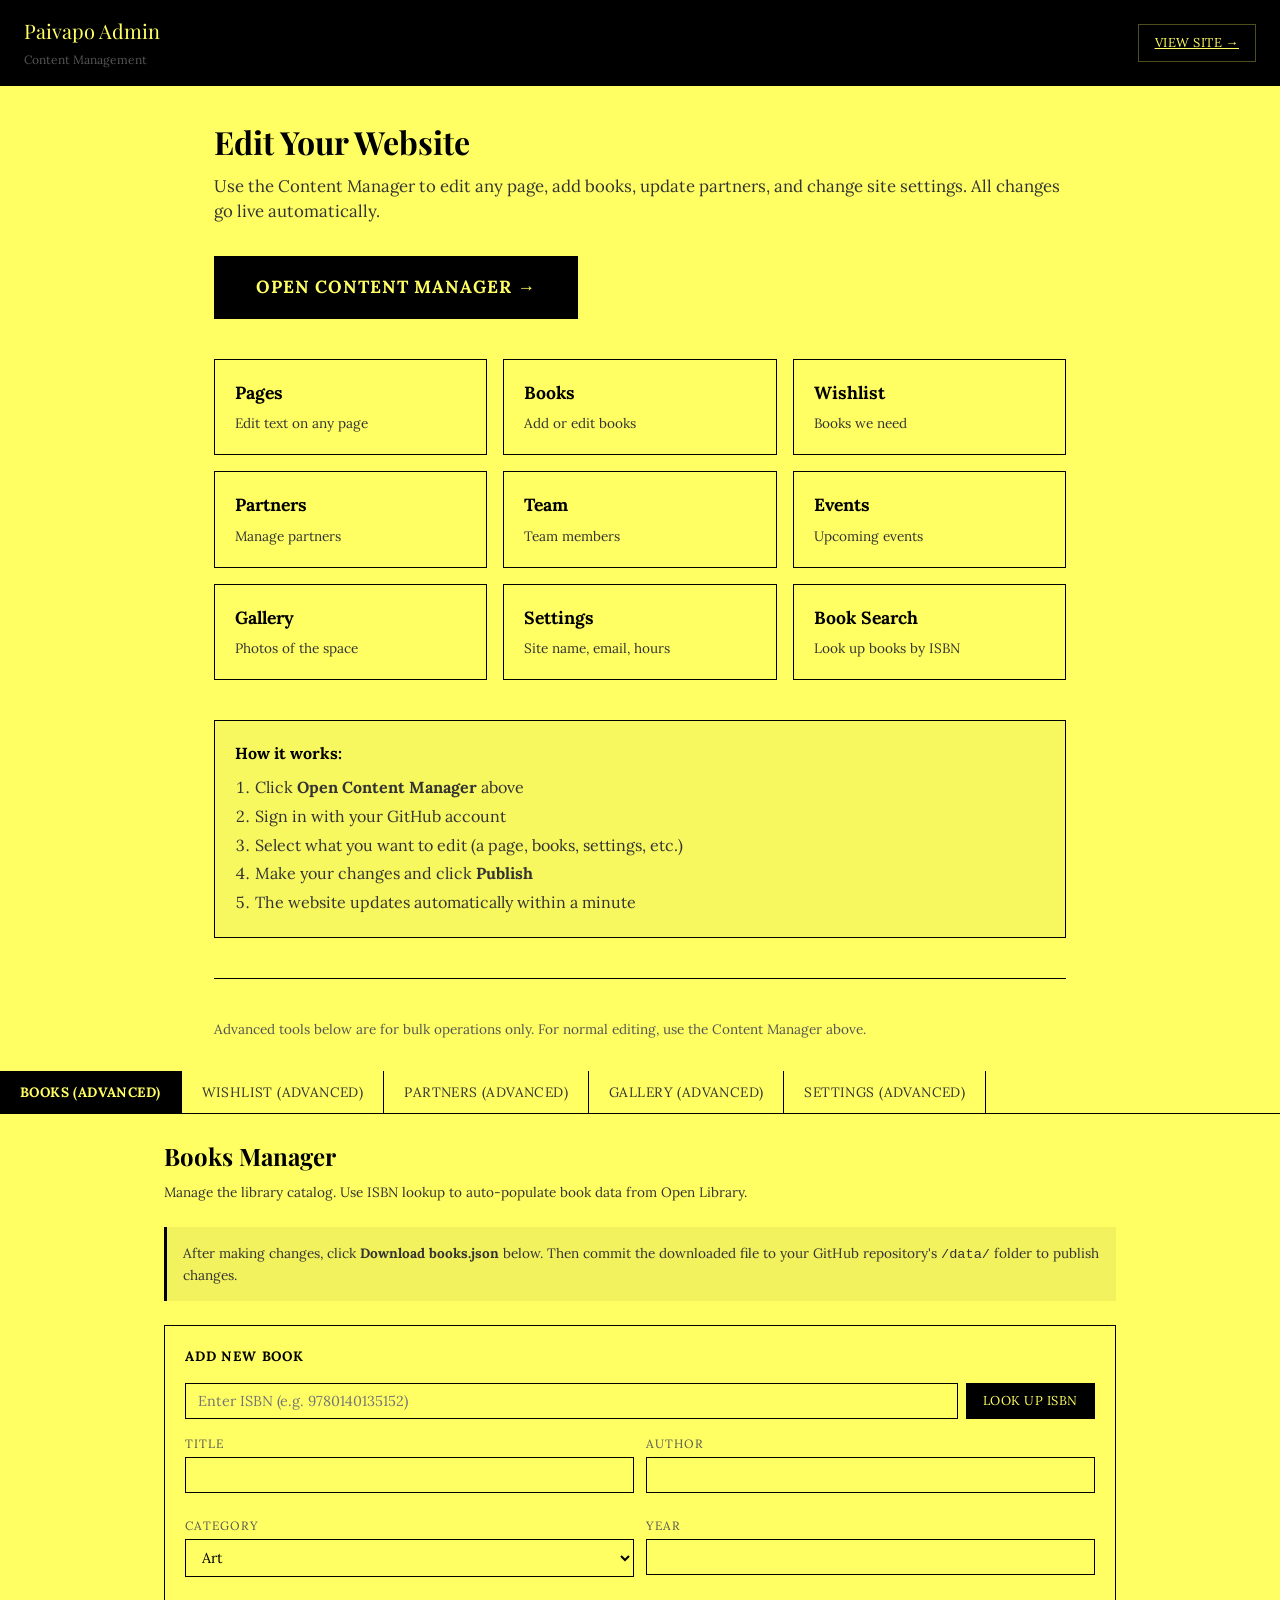
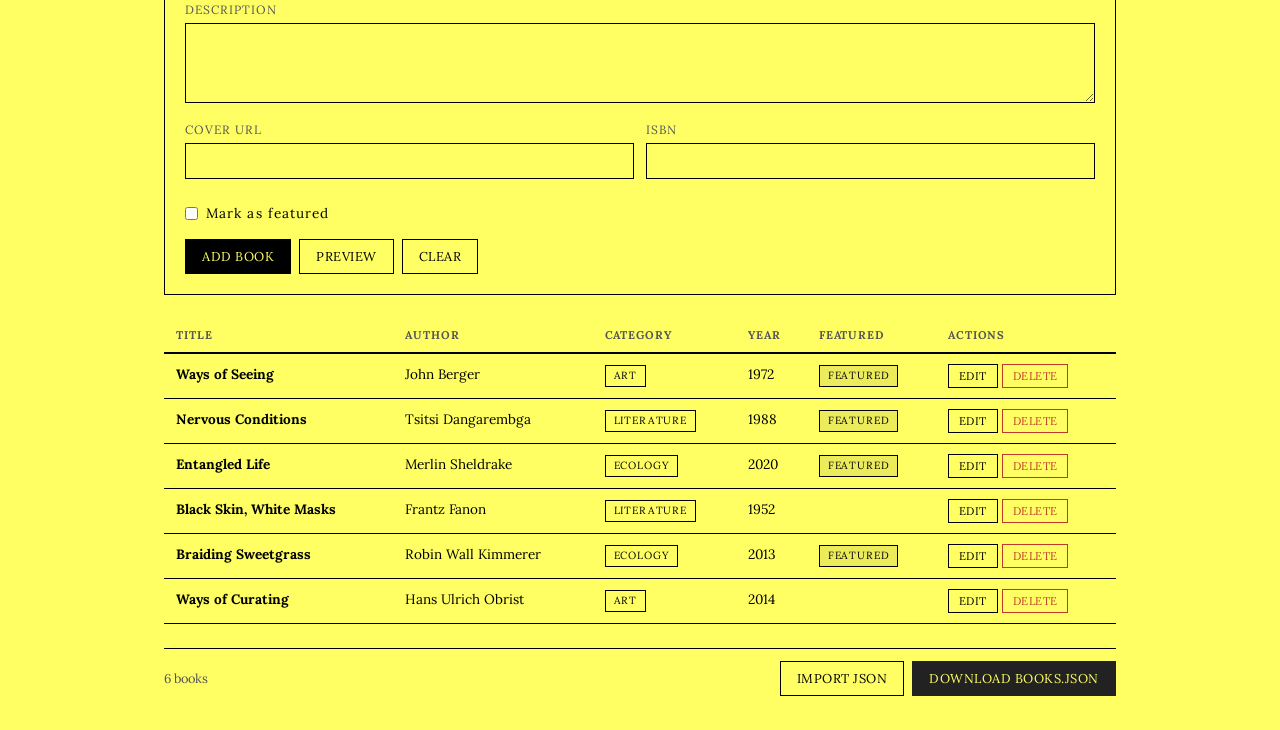
==== commit 50a27604: "feat: switch CMS to GitHub backend for direct browser editing Replace git-gateway with GitHub PKCE a" ====
--- a/admin/index.html
+++ b/admin/index.html
@@ -308,19 +308,80 @@
   <header class="admin-header">
     <div>
       <h1>Paivapo Admin</h1>
-      <small>Content Management System</small>
+      <small>Content Management</small>
     </div>
     <a href="../index.html" class="btn btn-outline" style="color:var(--bg);border-color:rgba(255,255,99,0.3);">View Site &rarr;</a>
   </header>
 
+  <!-- CMS Dashboard -->
+  <div style="padding:32px 24px;max-width:900px;margin:0 auto;">
+    <h2 style="font-family:var(--serif);font-size:2rem;margin-bottom:8px;">Edit Your Website</h2>
+    <p style="color:var(--text-2);margin-bottom:32px;font-size:1.05rem;">Use the Content Manager to edit any page, add books, update partners, and change site settings. All changes go live automatically.</p>
+
+    <a href="/cms/" style="display:inline-block;padding:16px 40px;background:var(--text);color:var(--bg);font-family:var(--font);font-size:1.1rem;font-weight:700;text-decoration:none;text-transform:uppercase;letter-spacing:0.05em;border:2px solid var(--text);margin-bottom:40px;">
+      Open Content Manager &rarr;
+    </a>
+
+    <div style="display:grid;grid-template-columns:repeat(3,1fr);gap:16px;margin-bottom:40px;">
+      <a href="/cms/#/collections/pages" style="display:block;padding:20px;border:1px solid var(--border);text-decoration:none;color:var(--text);">
+        <strong style="display:block;font-size:1.1rem;margin-bottom:4px;">Pages</strong>
+        <span style="color:var(--text-2);font-size:0.85rem;">Edit text on any page</span>
+      </a>
+      <a href="/cms/#/collections/books" style="display:block;padding:20px;border:1px solid var(--border);text-decoration:none;color:var(--text);">
+        <strong style="display:block;font-size:1.1rem;margin-bottom:4px;">Books</strong>
+        <span style="color:var(--text-2);font-size:0.85rem;">Add or edit books</span>
+      </a>
+      <a href="/cms/#/collections/wishlist_data" style="display:block;padding:20px;border:1px solid var(--border);text-decoration:none;color:var(--text);">
+        <strong style="display:block;font-size:1.1rem;margin-bottom:4px;">Wishlist</strong>
+        <span style="color:var(--text-2);font-size:0.85rem;">Books we need</span>
+      </a>
+      <a href="/cms/#/collections/partners_data" style="display:block;padding:20px;border:1px solid var(--border);text-decoration:none;color:var(--text);">
+        <strong style="display:block;font-size:1.1rem;margin-bottom:4px;">Partners</strong>
+        <span style="color:var(--text-2);font-size:0.85rem;">Manage partners</span>
+      </a>
+      <a href="/cms/#/collections/team" style="display:block;padding:20px;border:1px solid var(--border);text-decoration:none;color:var(--text);">
+        <strong style="display:block;font-size:1.1rem;margin-bottom:4px;">Team</strong>
+        <span style="color:var(--text-2);font-size:0.85rem;">Team members</span>
+      </a>
+      <a href="/cms/#/collections/events" style="display:block;padding:20px;border:1px solid var(--border);text-decoration:none;color:var(--text);">
+        <strong style="display:block;font-size:1.1rem;margin-bottom:4px;">Events</strong>
+        <span style="color:var(--text-2);font-size:0.85rem;">Upcoming events</span>
+      </a>
+      <a href="/cms/#/collections/gallery" style="display:block;padding:20px;border:1px solid var(--border);text-decoration:none;color:var(--text);">
+        <strong style="display:block;font-size:1.1rem;margin-bottom:4px;">Gallery</strong>
+        <span style="color:var(--text-2);font-size:0.85rem;">Photos of the space</span>
+      </a>
+      <a href="/cms/#/collections/settings" style="display:block;padding:20px;border:1px solid var(--border);text-decoration:none;color:var(--text);">
+        <strong style="display:block;font-size:1.1rem;margin-bottom:4px;">Settings</strong>
+        <span style="color:var(--text-2);font-size:0.85rem;">Site name, email, hours</span>
+      </a>
+      <a href="book-search.html" style="display:block;padding:20px;border:1px solid var(--border);text-decoration:none;color:var(--text);">
+        <strong style="display:block;font-size:1.1rem;margin-bottom:4px;">Book Search</strong>
+        <span style="color:var(--text-2);font-size:0.85rem;">Look up books by ISBN</span>
+      </a>
+    </div>
+
+    <div style="padding:20px;border:1px solid var(--border);background:rgba(0,0,0,0.03);">
+      <strong>How it works:</strong>
+      <ol style="margin-top:8px;padding-left:20px;color:var(--text-2);line-height:1.8;">
+        <li>Click <strong>Open Content Manager</strong> above</li>
+        <li>Sign in with your GitHub account</li>
+        <li>Select what you want to edit (a page, books, settings, etc.)</li>
+        <li>Make your changes and click <strong>Publish</strong></li>
+        <li>The website updates automatically within a minute</li>
+      </ol>
+    </div>
+
+    <hr style="border:none;border-top:1px solid var(--border);margin:40px 0;">
+    <p style="font-size:0.85rem;color:var(--text-3);">Advanced tools below are for bulk operations only. For normal editing, use the Content Manager above.</p>
+  </div>
+
   <nav class="admin-nav">
-    <button class="active" data-panel="books">Books</button>
-    <button data-panel="wishlist">Wishlist</button>
-    <button data-panel="partners">Partners</button>
-    <button data-panel="gallery">Gallery</button>
-    <button data-panel="settings">Settings</button>
-    <a href="book-search.html" style="font-family:var(--font);font-size:0.85rem;padding:12px 20px;background:var(--surface);border:none;border-right:1px solid var(--border);color:var(--text-2);letter-spacing:0.03em;text-transform:uppercase;text-decoration:none;display:flex;align-items:center;">Book Search API</a>
-    <a href="/cms/" style="font-family:var(--font);font-size:0.85rem;padding:12px 20px;background:var(--surface);border:none;color:var(--text-2);letter-spacing:0.03em;text-transform:uppercase;text-decoration:none;display:flex;align-items:center;">CMS</a>
+    <button class="active" data-panel="books">Books (Advanced)</button>
+    <button data-panel="wishlist">Wishlist (Advanced)</button>
+    <button data-panel="partners">Partners (Advanced)</button>
+    <button data-panel="gallery">Gallery (Advanced)</button>
+    <button data-panel="settings">Settings (Advanced)</button>
   </nav>
 
   <!-- ==================== BOOKS PANEL ==================== -->
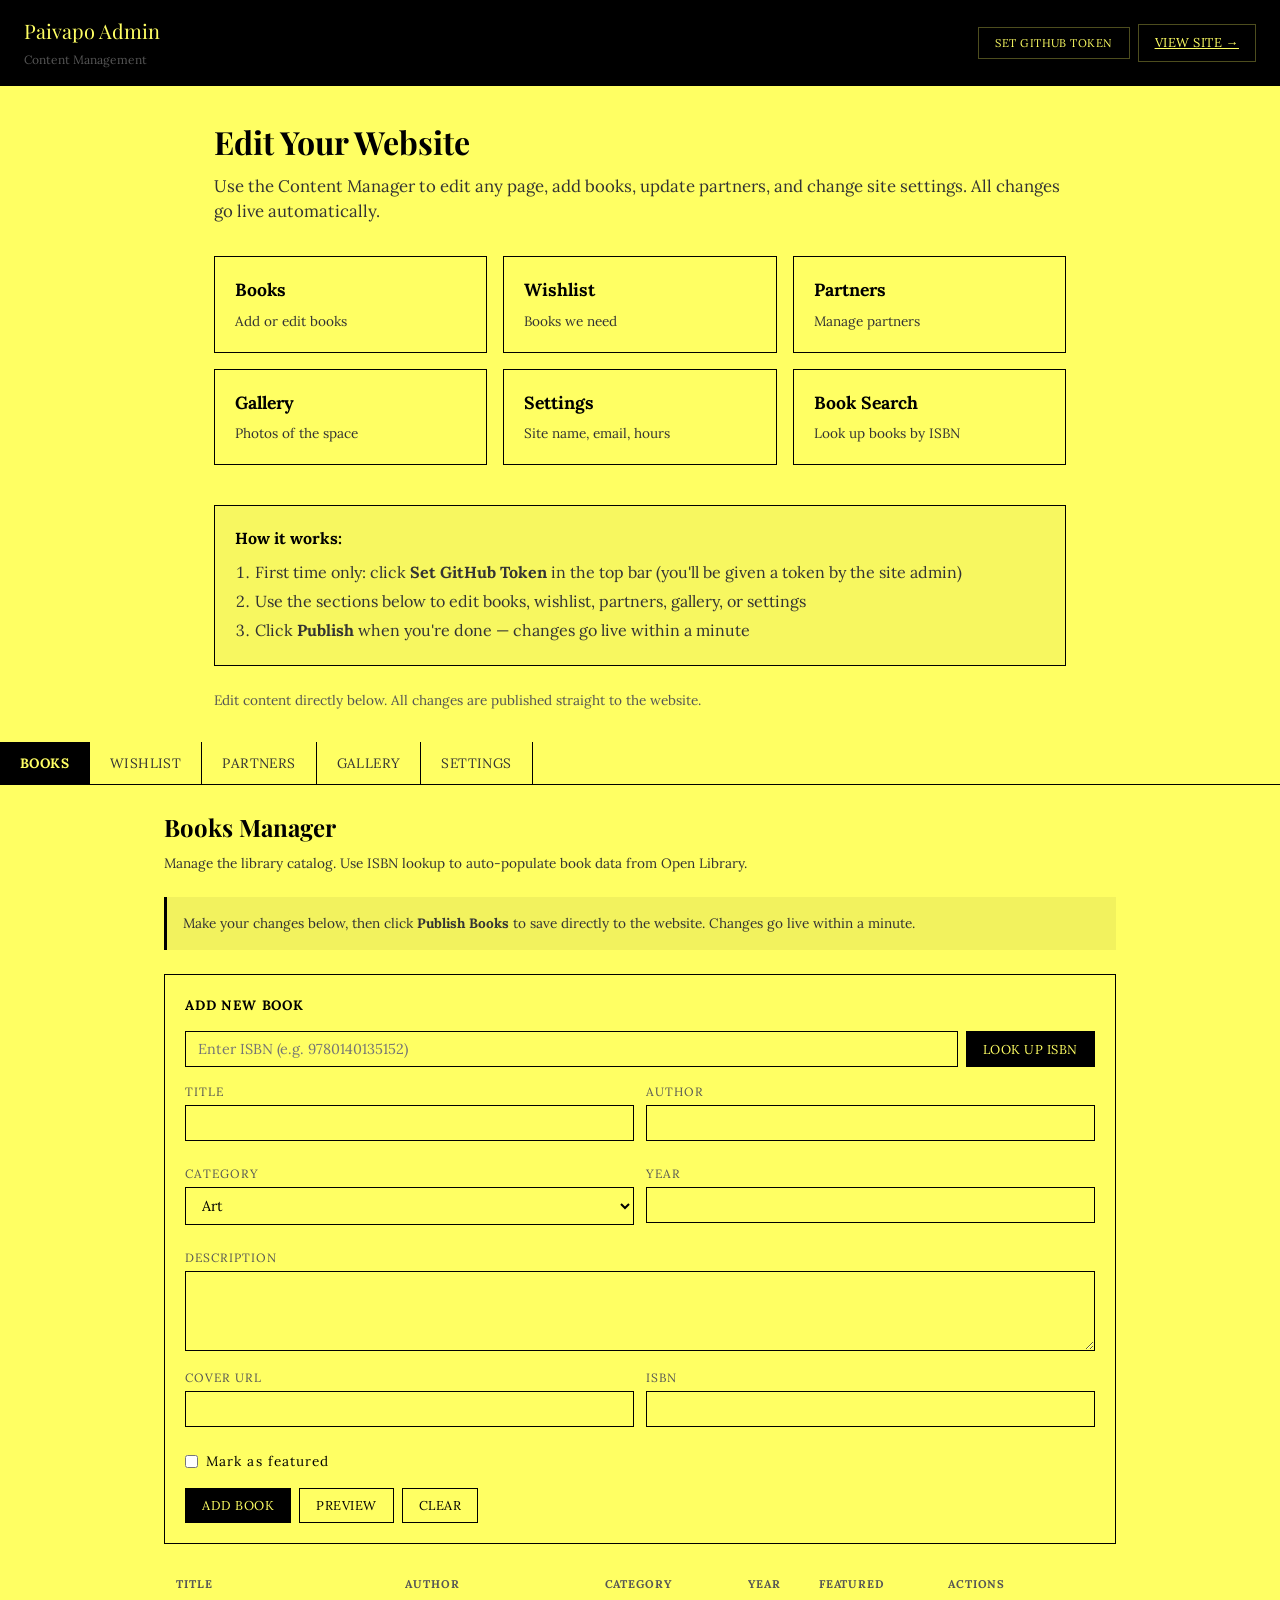
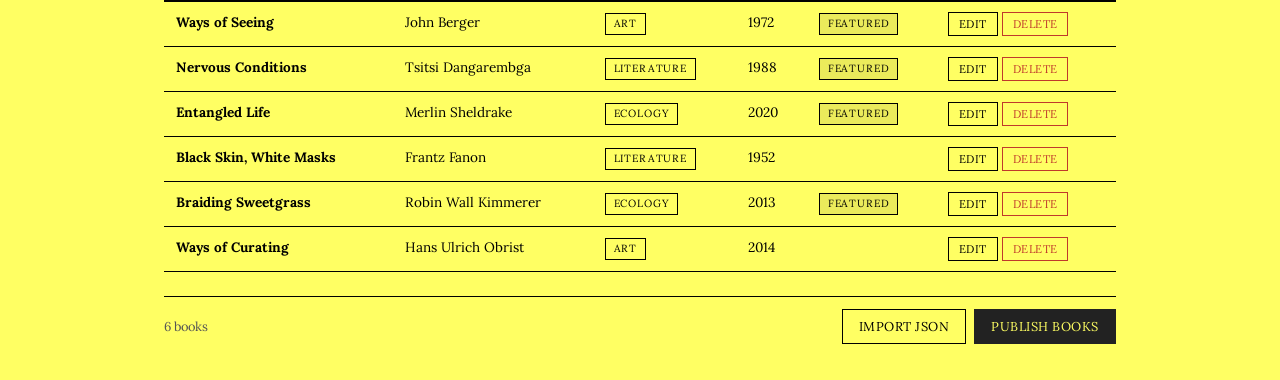
==== commit 7bcf7aeb: "feat: admin panel publishes directly to GitHub — no downloads needed Replace all "Download JSON" but" ====
--- a/admin/index.html
+++ b/admin/index.html
@@ -310,7 +310,13 @@
       <h1>Paivapo Admin</h1>
       <small>Content Management</small>
     </div>
-    <a href="../index.html" class="btn btn-outline" style="color:var(--bg);border-color:rgba(255,255,99,0.3);">View Site &rarr;</a>
+    <div style="display:flex;gap:8px;align-items:center;">
+      <button id="token-btn" class="btn btn-outline" style="color:var(--bg);border-color:rgba(255,255,99,0.3);font-size:0.7rem;" onclick="
+        var t = prompt('Enter your GitHub Personal Access Token:');
+        if (t && t.trim()) { localStorage.setItem('paivapo_github_token', t.trim()); this.textContent = 'Token Set'; }
+      ">Set GitHub Token</button>
+      <a href="../index.html" class="btn btn-outline" style="color:var(--bg);border-color:rgba(255,255,99,0.3);">View Site &rarr;</a>
+    </div>
   </header>
 
   <!-- CMS Dashboard -->
@@ -318,40 +324,24 @@
     <h2 style="font-family:var(--serif);font-size:2rem;margin-bottom:8px;">Edit Your Website</h2>
     <p style="color:var(--text-2);margin-bottom:32px;font-size:1.05rem;">Use the Content Manager to edit any page, add books, update partners, and change site settings. All changes go live automatically.</p>
 
-    <a href="/cms/" style="display:inline-block;padding:16px 40px;background:var(--text);color:var(--bg);font-family:var(--font);font-size:1.1rem;font-weight:700;text-decoration:none;text-transform:uppercase;letter-spacing:0.05em;border:2px solid var(--text);margin-bottom:40px;">
-      Open Content Manager &rarr;
-    </a>
-
     <div style="display:grid;grid-template-columns:repeat(3,1fr);gap:16px;margin-bottom:40px;">
-      <a href="/cms/#/collections/pages" style="display:block;padding:20px;border:1px solid var(--border);text-decoration:none;color:var(--text);">
-        <strong style="display:block;font-size:1.1rem;margin-bottom:4px;">Pages</strong>
-        <span style="color:var(--text-2);font-size:0.85rem;">Edit text on any page</span>
-      </a>
-      <a href="/cms/#/collections/books" style="display:block;padding:20px;border:1px solid var(--border);text-decoration:none;color:var(--text);">
+      <a href="#" onclick="document.querySelector('[data-panel=books]').click();return false;" style="display:block;padding:20px;border:1px solid var(--border);text-decoration:none;color:var(--text);">
         <strong style="display:block;font-size:1.1rem;margin-bottom:4px;">Books</strong>
         <span style="color:var(--text-2);font-size:0.85rem;">Add or edit books</span>
       </a>
-      <a href="/cms/#/collections/wishlist_data" style="display:block;padding:20px;border:1px solid var(--border);text-decoration:none;color:var(--text);">
+      <a href="#" onclick="document.querySelector('[data-panel=wishlist]').click();return false;" style="display:block;padding:20px;border:1px solid var(--border);text-decoration:none;color:var(--text);">
         <strong style="display:block;font-size:1.1rem;margin-bottom:4px;">Wishlist</strong>
         <span style="color:var(--text-2);font-size:0.85rem;">Books we need</span>
       </a>
-      <a href="/cms/#/collections/partners_data" style="display:block;padding:20px;border:1px solid var(--border);text-decoration:none;color:var(--text);">
+      <a href="#" onclick="document.querySelector('[data-panel=partners]').click();return false;" style="display:block;padding:20px;border:1px solid var(--border);text-decoration:none;color:var(--text);">
         <strong style="display:block;font-size:1.1rem;margin-bottom:4px;">Partners</strong>
         <span style="color:var(--text-2);font-size:0.85rem;">Manage partners</span>
       </a>
-      <a href="/cms/#/collections/team" style="display:block;padding:20px;border:1px solid var(--border);text-decoration:none;color:var(--text);">
-        <strong style="display:block;font-size:1.1rem;margin-bottom:4px;">Team</strong>
-        <span style="color:var(--text-2);font-size:0.85rem;">Team members</span>
-      </a>
-      <a href="/cms/#/collections/events" style="display:block;padding:20px;border:1px solid var(--border);text-decoration:none;color:var(--text);">
-        <strong style="display:block;font-size:1.1rem;margin-bottom:4px;">Events</strong>
-        <span style="color:var(--text-2);font-size:0.85rem;">Upcoming events</span>
-      </a>
-      <a href="/cms/#/collections/gallery" style="display:block;padding:20px;border:1px solid var(--border);text-decoration:none;color:var(--text);">
+      <a href="#" onclick="document.querySelector('[data-panel=gallery]').click();return false;" style="display:block;padding:20px;border:1px solid var(--border);text-decoration:none;color:var(--text);">
         <strong style="display:block;font-size:1.1rem;margin-bottom:4px;">Gallery</strong>
         <span style="color:var(--text-2);font-size:0.85rem;">Photos of the space</span>
       </a>
-      <a href="/cms/#/collections/settings" style="display:block;padding:20px;border:1px solid var(--border);text-decoration:none;color:var(--text);">
+      <a href="#" onclick="document.querySelector('[data-panel=settings]').click();return false;" style="display:block;padding:20px;border:1px solid var(--border);text-decoration:none;color:var(--text);">
         <strong style="display:block;font-size:1.1rem;margin-bottom:4px;">Settings</strong>
         <span style="color:var(--text-2);font-size:0.85rem;">Site name, email, hours</span>
       </a>
@@ -364,24 +354,21 @@
     <div style="padding:20px;border:1px solid var(--border);background:rgba(0,0,0,0.03);">
       <strong>How it works:</strong>
       <ol style="margin-top:8px;padding-left:20px;color:var(--text-2);line-height:1.8;">
-        <li>Click <strong>Open Content Manager</strong> above</li>
-        <li>Sign in with your GitHub account</li>
-        <li>Select what you want to edit (a page, books, settings, etc.)</li>
-        <li>Make your changes and click <strong>Publish</strong></li>
-        <li>The website updates automatically within a minute</li>
+        <li>First time only: click <strong>Set GitHub Token</strong> in the top bar (you'll be given a token by the site admin)</li>
+        <li>Use the sections below to edit books, wishlist, partners, gallery, or settings</li>
+        <li>Click <strong>Publish</strong> when you're done — changes go live within a minute</li>
       </ol>
     </div>
 
-    <hr style="border:none;border-top:1px solid var(--border);margin:40px 0;">
-    <p style="font-size:0.85rem;color:var(--text-3);">Advanced tools below are for bulk operations only. For normal editing, use the Content Manager above.</p>
+    <p style="font-size:0.85rem;color:var(--text-3);margin-top:24px;">Edit content directly below. All changes are published straight to the website.</p>
   </div>
 
   <nav class="admin-nav">
-    <button class="active" data-panel="books">Books (Advanced)</button>
-    <button data-panel="wishlist">Wishlist (Advanced)</button>
-    <button data-panel="partners">Partners (Advanced)</button>
-    <button data-panel="gallery">Gallery (Advanced)</button>
-    <button data-panel="settings">Settings (Advanced)</button>
+    <button class="active" data-panel="books">Books</button>
+    <button data-panel="wishlist">Wishlist</button>
+    <button data-panel="partners">Partners</button>
+    <button data-panel="gallery">Gallery</button>
+    <button data-panel="settings">Settings</button>
   </nav>
 
   <!-- ==================== BOOKS PANEL ==================== -->
@@ -390,7 +377,7 @@
     <p class="section-desc">Manage the library catalog. Use ISBN lookup to auto-populate book data from Open Library.</p>
 
     <div class="instructions">
-      After making changes, click <strong>Download books.json</strong> below. Then commit the downloaded file to your GitHub repository's <code>/data/</code> folder to publish changes.
+      Make your changes below, then click <strong>Publish Books</strong> to save directly to the website. Changes go live within a minute.
     </div>
 
     <div class="add-form">
@@ -485,7 +472,7 @@
       <span id="books-count">0 books</span>
       <div style="display:flex;gap:8px;">
         <button class="btn btn-outline" id="import-books">Import JSON</button>
-        <button class="btn btn-success" id="export-books">Download books.json</button>
+        <button class="btn btn-success" id="export-books">Publish Books</button>
       </div>
     </div>
     <input type="file" id="import-books-file" accept=".json" style="display:none">
@@ -497,7 +484,7 @@
     <p class="section-desc">Books we need — titles displayed on the "Books We Need" page.</p>
 
     <div class="instructions">
-      After making changes, click <strong>Download wishlist.json</strong>. Commit the file to <code>/data/</code> to publish.
+      Make your changes below, then click <strong>Publish Wishlist</strong> to save directly to the website.
     </div>
 
     <div class="add-form">
@@ -553,7 +540,7 @@
       <span id="wishlist-count">0 items</span>
       <div style="display:flex;gap:8px;">
         <button class="btn btn-outline" id="import-wishlist">Import JSON</button>
-        <button class="btn btn-success" id="export-wishlist">Download wishlist.json</button>
+        <button class="btn btn-success" id="export-wishlist">Publish Wishlist</button>
       </div>
     </div>
     <input type="file" id="import-wishlist-file" accept=".json" style="display:none">
@@ -565,7 +552,7 @@
     <p class="section-desc">Manage partners and sponsors displayed on the Partners page.</p>
 
     <div class="instructions">
-      After making changes, click <strong>Download partners.json</strong>. Commit the file to <code>/data/</code> to publish.
+      Make your changes below, then click <strong>Publish Partners</strong> to save directly to the website.
     </div>
 
     <div class="add-form">
@@ -620,7 +607,7 @@
       <span id="partners-count">0 partners</span>
       <div style="display:flex;gap:8px;">
         <button class="btn btn-outline" id="import-partners">Import JSON</button>
-        <button class="btn btn-success" id="export-partners">Download partners.json</button>
+        <button class="btn btn-success" id="export-partners">Publish Partners</button>
       </div>
     </div>
     <input type="file" id="import-partners-file" accept=".json" style="display:none">
@@ -632,7 +619,7 @@
     <p class="section-desc">Manage photos displayed on the Visit Us page.</p>
 
     <div class="instructions">
-      After making changes, click <strong>Download gallery.json</strong>. Commit the file to <code>/data/</code> to publish.
+      Make your changes below, then click <strong>Publish Gallery</strong> to save directly to the website.
     </div>
 
     <div class="add-form">
@@ -673,7 +660,7 @@
       <span id="gallery-count">0 images</span>
       <div style="display:flex;gap:8px;">
         <button class="btn btn-outline" id="import-gallery">Import JSON</button>
-        <button class="btn btn-success" id="export-gallery">Download gallery.json</button>
+        <button class="btn btn-success" id="export-gallery">Publish Gallery</button>
       </div>
     </div>
     <input type="file" id="import-gallery-file" accept=".json" style="display:none">
@@ -685,7 +672,7 @@
     <p class="section-desc">Edit site-wide settings — tagline, contact info, opening date, and more.</p>
 
     <div class="instructions">
-      After making changes, click <strong>Download settings.json</strong>. Commit the file to <code>/data/</code> to publish.
+      Make your changes below, then click <strong>Publish Settings</strong> to save directly to the website.
     </div>
 
     <div class="add-form">
@@ -744,7 +731,7 @@
         <textarea id="set-biennale"></textarea>
       </div>
       <div class="form-actions">
-        <button class="btn btn-success" id="export-settings">Download settings.json</button>
+        <button class="btn btn-success" id="export-settings">Publish Settings</button>
         <button class="btn btn-outline" id="import-settings">Import JSON</button>
       </div>
       <input type="file" id="import-settings-file" accept=".json" style="display:none">
@@ -754,6 +741,10 @@
   <script>
   (function() {
     'use strict';
+
+    // ---- Config ----
+    const GITHUB_REPO = 'paivapoinstitution/librarysite';
+    const GITHUB_BRANCH = 'main';
 
     // ---- State ----
     let books = [];
@@ -761,6 +752,107 @@
     let partners = [];
     let gallery = [];
     let settings = {};
+
+    // ---- GitHub Token Management ----
+    function getToken() {
+      return localStorage.getItem('paivapo_github_token') || '';
+    }
+
+    function setToken(token) {
+      localStorage.setItem('paivapo_github_token', token);
+    }
+
+    function promptForToken() {
+      const token = prompt(
+        'To publish changes, enter your GitHub Personal Access Token.\n\n' +
+        'This is saved in your browser and only sent to GitHub.\n\n' +
+        'To create one: GitHub → Settings → Developer settings → Personal access tokens → Fine-grained tokens → Generate new token\n' +
+        'Give it "Contents" read & write permission for this repository.'
+      );
+      if (token && token.trim()) {
+        setToken(token.trim());
+        return token.trim();
+      }
+      return null;
+    }
+
+    // ---- GitHub API: Publish JSON ----
+    async function publishToGitHub(data, filepath, message) {
+      let token = getToken();
+      if (!token) {
+        token = promptForToken();
+        if (!token) { alert('Publishing cancelled — no token provided.'); return false; }
+      }
+
+      const apiUrl = 'https://api.github.com/repos/' + GITHUB_REPO + '/contents/data/' + filepath;
+      const content = btoa(unescape(encodeURIComponent(JSON.stringify(data, null, 2) + '\n')));
+
+      try {
+        // Get current file SHA (needed for updates)
+        const getRes = await fetch(apiUrl + '?ref=' + GITHUB_BRANCH, {
+          headers: { 'Authorization': 'Bearer ' + token }
+        });
+
+        let sha = null;
+        if (getRes.ok) {
+          const existing = await getRes.json();
+          sha = existing.sha;
+        } else if (getRes.status === 401 || getRes.status === 403) {
+          setToken('');
+          alert('Token is invalid or expired. Please try again.');
+          return false;
+        }
+
+        // Create or update file
+        const body = {
+          message: message || 'Update ' + filepath + ' via admin panel',
+          content: content,
+          branch: GITHUB_BRANCH
+        };
+        if (sha) body.sha = sha;
+
+        const putRes = await fetch(apiUrl, {
+          method: 'PUT',
+          headers: {
+            'Authorization': 'Bearer ' + token,
+            'Content-Type': 'application/json'
+          },
+          body: JSON.stringify(body)
+        });
+
+        if (putRes.ok) {
+          return true;
+        } else if (putRes.status === 401 || putRes.status === 403) {
+          setToken('');
+          alert('Token is invalid or lacks permission. Please try again.');
+          return false;
+        } else {
+          const err = await putRes.json();
+          alert('Publish failed: ' + (err.message || 'Unknown error'));
+          return false;
+        }
+      } catch (err) {
+        alert('Network error: ' + err.message);
+        return false;
+      }
+    }
+
+    // ---- Publish with status feedback ----
+    async function publishWithFeedback(btn, data, filepath, message) {
+      const origText = btn.textContent;
+      btn.textContent = 'Publishing...';
+      btn.disabled = true;
+
+      const success = await publishToGitHub(data, filepath, message);
+
+      if (success) {
+        btn.textContent = 'Published!';
+        setTimeout(() => { btn.textContent = origText; btn.disabled = false; }, 2000);
+      } else {
+        btn.textContent = origText;
+        btn.disabled = false;
+      }
+    }
 
     // ---- Tab Navigation ----
     document.querySelectorAll('.admin-nav button').forEach(btn => {
@@ -777,7 +869,7 @@
       return prefix + Date.now().toString(36);
     }
 
-    // ---- Utility: download JSON ----
+    // ---- Utility: download JSON (fallback) ----
     function downloadJSON(data, filename) {
       const blob = new Blob([JSON.stringify(data, null, 2)], { type: 'application/json' });
       const url = URL.createObjectURL(blob);
@@ -946,7 +1038,9 @@
     }
 
     document.getElementById('clear-book-form').addEventListener('click', clearBookForm);
-    document.getElementById('export-books').addEventListener('click', () => downloadJSON(books, 'books.json'));
+    document.getElementById('export-books').addEventListener('click', function() {
+      publishWithFeedback(this, books, 'books.json', 'Update book catalog');
+    });
     document.getElementById('import-books').addEventListener('click', () => document.getElementById('import-books-file').click());
     importJSON(document.getElementById('import-books-file'), (data) => { books = data; renderBooks(); });
 
@@ -1027,7 +1121,9 @@
     }
 
     document.getElementById('clear-wish-form').addEventListener('click', clearWishForm);
-    document.getElementById('export-wishlist').addEventListener('click', () => downloadJSON(wishlist, 'wishlist.json'));
+    document.getElementById('export-wishlist').addEventListener('click', function() {
+      publishWithFeedback(this, wishlist, 'wishlist.json', 'Update wishlist');
+    });
     document.getElementById('import-wishlist').addEventListener('click', () => document.getElementById('import-wishlist-file').click());
     importJSON(document.getElementById('import-wishlist-file'), (data) => { wishlist = data; renderWishlist(); });
 
@@ -1107,7 +1203,9 @@
     }
 
     document.getElementById('clear-partner-form').addEventListener('click', clearPartnerForm);
-    document.getElementById('export-partners').addEventListener('click', () => downloadJSON(partners, 'partners.json'));
+    document.getElementById('export-partners').addEventListener('click', function() {
+      publishWithFeedback(this, partners, 'partners.json', 'Update partners');
+    });
     document.getElementById('import-partners').addEventListener('click', () => document.getElementById('import-partners-file').click());
     importJSON(document.getElementById('import-partners-file'), (data) => { partners = data; renderPartners(); });
 
@@ -1184,7 +1282,9 @@
     }
 
     document.getElementById('clear-gallery-form').addEventListener('click', clearGalleryForm);
-    document.getElementById('export-gallery').addEventListener('click', () => downloadJSON(gallery, 'gallery.json'));
+    document.getElementById('export-gallery').addEventListener('click', function() {
+      publishWithFeedback(this, gallery, 'gallery.json', 'Update gallery');
+    });
     document.getElementById('import-gallery').addEventListener('click', () => document.getElementById('import-gallery-file').click());
     importJSON(document.getElementById('import-gallery-file'), (data) => { gallery = data; renderGallery(); });
 
@@ -1228,9 +1328,9 @@
       };
     }
 
-    document.getElementById('export-settings').addEventListener('click', () => {
+    document.getElementById('export-settings').addEventListener('click', function() {
       settings = readSettingsUI();
-      downloadJSON(settings, 'settings.json');
+      publishWithFeedback(this, settings, 'settings.json', 'Update site settings');
     });
 
     document.getElementById('import-settings').addEventListener('click', () => document.getElementById('import-settings-file').click());
@@ -1271,6 +1371,12 @@
     }
 
     init();
+
+    // Update token button if already set
+    if (getToken()) {
+      document.getElementById('token-btn').textContent = 'Token Set';
+      document.getElementById('token-btn').style.borderColor = 'rgba(39,174,96,0.5)';
+    }
   })();
   </script>
 </body>
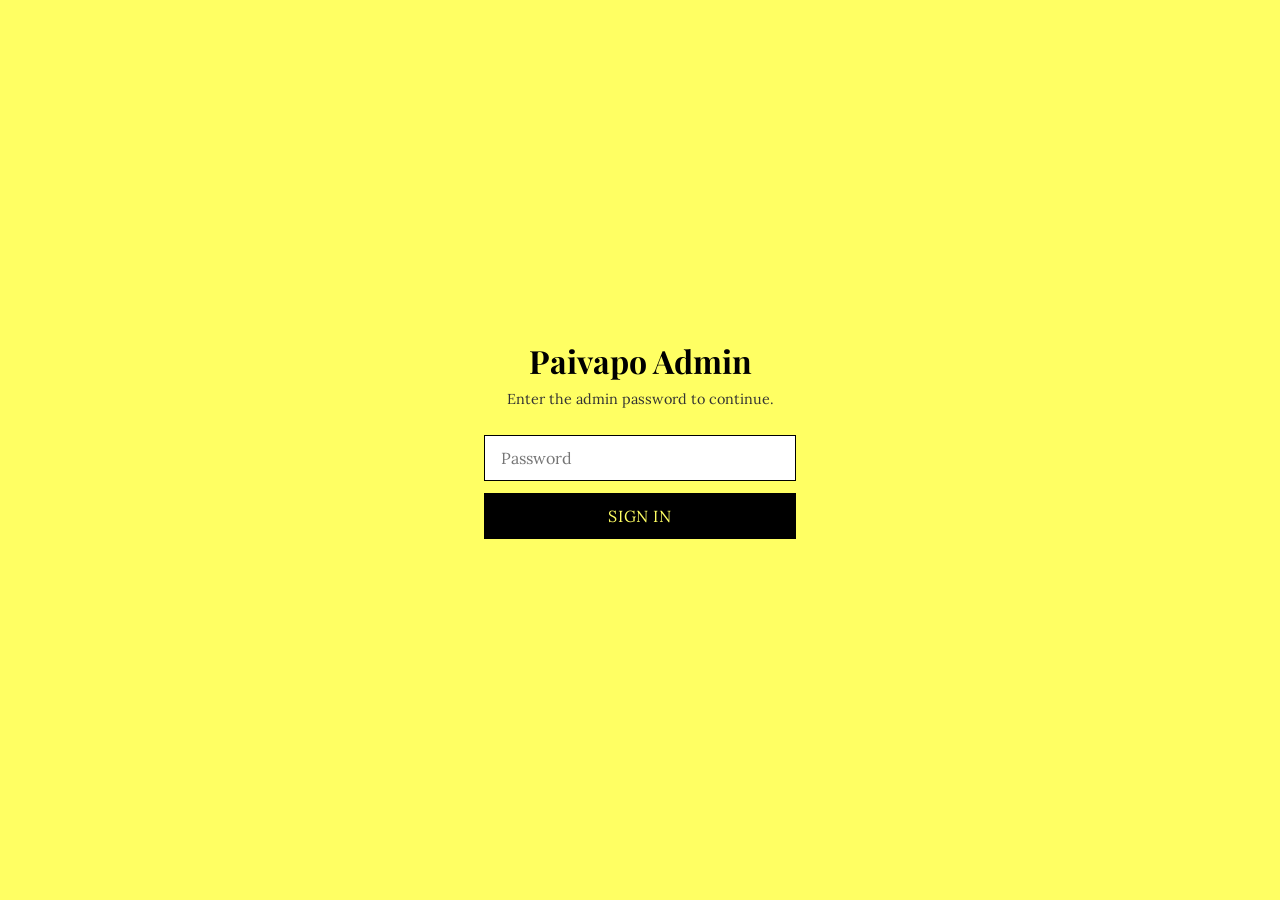
==== commit 05dbc57f: "Add login gate to admin panel to prevent unauthorized access The admin page was completely open — an" ====
--- a/admin/index.html
+++ b/admin/index.html
@@ -298,12 +298,86 @@
       .admin-nav { flex-wrap: wrap; }
       .admin-nav button { flex: 1; min-width: 100px; text-align: center; }
     }
+
+    /* Login Screen */
+    #login-gate {
+      position: fixed;
+      inset: 0;
+      z-index: 9999;
+      background: var(--bg);
+      display: flex;
+      align-items: center;
+      justify-content: center;
+    }
+
+    #login-gate.hidden { display: none; }
+
+    .login-box {
+      text-align: center;
+      max-width: 360px;
+      width: 100%;
+      padding: 40px 24px;
+    }
+
+    .login-box h1 {
+      font-family: var(--serif);
+      font-size: 2rem;
+      margin-bottom: 4px;
+    }
+
+    .login-box p {
+      color: var(--text-2);
+      font-size: 0.9rem;
+      margin-bottom: 24px;
+    }
+
+    .login-box input {
+      width: 100%;
+      padding: 12px 16px;
+      font-family: var(--font);
+      font-size: 1rem;
+      border: 1px solid var(--border);
+      background: #fff;
+      margin-bottom: 12px;
+    }
+
+    .login-box .btn {
+      width: 100%;
+      padding: 12px;
+      font-size: 1rem;
+    }
+
+    .login-error {
+      color: var(--danger);
+      font-size: 0.85rem;
+      margin-top: 8px;
+      min-height: 1.2em;
+    }
+
+    #admin-content { display: none; }
+    #admin-content.visible { display: block; }
   </style>
   <link rel="preconnect" href="https://fonts.googleapis.com">
   <link rel="preconnect" href="https://fonts.gstatic.com" crossorigin>
   <link href="https://fonts.googleapis.com/css2?family=Playfair+Display:wght@400;700;900&family=Lora:wght@400;500;700&display=swap" rel="stylesheet">
 </head>
 <body>
+
+  <!-- Login Gate -->
+  <div id="login-gate">
+    <div class="login-box">
+      <h1>Paivapo Admin</h1>
+      <p>Enter the admin password to continue.</p>
+      <form id="login-form" onsubmit="return false;">
+        <input type="password" id="login-password" placeholder="Password" autocomplete="current-password" autofocus>
+        <button type="submit" class="btn btn-primary">Sign In</button>
+      </form>
+      <div class="login-error" id="login-error"></div>
+    </div>
+  </div>
+
+  <!-- Admin Content (hidden until authenticated) -->
+  <div id="admin-content">
 
   <header class="admin-header">
     <div>
@@ -738,6 +812,44 @@
     </div>
   </div>
 
+  </div><!-- /admin-content -->
+
+  <script>
+  // ---- Admin Authentication ----
+  (function() {
+    const PASS_HASH = 'f55a8a46bf29e8607b617d51517474320a996a2a7298a2837a0ed70a45d299f9';
+
+    async function sha256(str) {
+      const buf = new TextEncoder().encode(str);
+      const hash = await crypto.subtle.digest('SHA-256', buf);
+      return Array.from(new Uint8Array(hash)).map(b => b.toString(16).padStart(2, '0')).join('');
+    }
+
+    function unlock() {
+      document.getElementById('login-gate').classList.add('hidden');
+      document.getElementById('admin-content').classList.add('visible');
+      sessionStorage.setItem('paivapo_admin_auth', '1');
+    }
+
+    // Already authenticated this session
+    if (sessionStorage.getItem('paivapo_admin_auth') === '1') {
+      unlock();
+    }
+
+    document.getElementById('login-form').addEventListener('submit', async function() {
+      const pw = document.getElementById('login-password').value;
+      const hash = await sha256(pw);
+      if (hash === PASS_HASH) {
+        unlock();
+      } else {
+        document.getElementById('login-error').textContent = 'Incorrect password.';
+        document.getElementById('login-password').value = '';
+        document.getElementById('login-password').focus();
+      }
+    });
+  })();
+  </script>
+
   <script>
   (function() {
     'use strict';
@@ -786,55 +898,70 @@
 
       const apiUrl = 'https://api.github.com/repos/' + GITHUB_REPO + '/contents/data/' + filepath;
       const content = btoa(unescape(encodeURIComponent(JSON.stringify(data, null, 2) + '\n')));
-
-      try {
-        // Get current file SHA (needed for updates)
-        const getRes = await fetch(apiUrl + '?ref=' + GITHUB_BRANCH, {
-          headers: { 'Authorization': 'Bearer ' + token }
-        });
-
-        let sha = null;
-        if (getRes.ok) {
-          const existing = await getRes.json();
-          sha = existing.sha;
-        } else if (getRes.status === 401 || getRes.status === 403) {
-          setToken('');
-          alert('Token is invalid or expired. Please try again.');
+      const maxRetries = 3;
+
+      for (let attempt = 0; attempt < maxRetries; attempt++) {
+        try {
+          // Get current file SHA (needed for updates) — cache-bust to avoid stale SHA
+          const getRes = await fetch(apiUrl + '?ref=' + GITHUB_BRANCH + '&t=' + Date.now(), {
+            headers: {
+              'Authorization': 'Bearer ' + token,
+              'If-None-Match': ''
+            }
+          });
+
+          let sha = null;
+          if (getRes.ok) {
+            const existing = await getRes.json();
+            sha = existing.sha;
+          } else if (getRes.status === 401 || getRes.status === 403) {
+            setToken('');
+            alert('Token is invalid or expired. Please try again.');
+            return false;
+          }
+
+          // Create or update file
+          const body = {
+            message: message || 'Update ' + filepath + ' via admin panel',
+            content: content,
+            branch: GITHUB_BRANCH
+          };
+          if (sha) body.sha = sha;
+
+          const putRes = await fetch(apiUrl, {
+            method: 'PUT',
+            headers: {
+              'Authorization': 'Bearer ' + token,
+              'Content-Type': 'application/json'
+            },
+            body: JSON.stringify(body)
+          });
+
+          if (putRes.ok) {
+            return true;
+          } else if (putRes.status === 409 && attempt < maxRetries - 1) {
+            // SHA mismatch — retry with fresh SHA
+            await new Promise(r => setTimeout(r, 1000));
+            continue;
+          } else if (putRes.status === 401 || putRes.status === 403) {
+            setToken('');
+            alert('Token is invalid or lacks permission. Please try again.');
+            return false;
+          } else {
+            const err = await putRes.json();
+            alert('Publish failed: ' + (err.message || 'Unknown error'));
+            return false;
+          }
+        } catch (err) {
+          if (attempt < maxRetries - 1) {
+            await new Promise(r => setTimeout(r, 1000));
+            continue;
+          }
+          alert('Network error: ' + err.message);
           return false;
         }
-
-        // Create or update file
-        const body = {
-          message: message || 'Update ' + filepath + ' via admin panel',
-          content: content,
-          branch: GITHUB_BRANCH
-        };
-        if (sha) body.sha = sha;
-
-        const putRes = await fetch(apiUrl, {
-          method: 'PUT',
-          headers: {
-            'Authorization': 'Bearer ' + token,
-            'Content-Type': 'application/json'
-          },
-          body: JSON.stringify(body)
-        });
-
-        if (putRes.ok) {
-          return true;
-        } else if (putRes.status === 401 || putRes.status === 403) {
-          setToken('');
-          alert('Token is invalid or lacks permission. Please try again.');
-          return false;
-        } else {
-          const err = await putRes.json();
-          alert('Publish failed: ' + (err.message || 'Unknown error'));
-          return false;
-        }
-      } catch (err) {
-        alert('Network error: ' + err.message);
-        return false;
       }
+      return false;
     }
 
     // ---- Publish with status feedback ----
